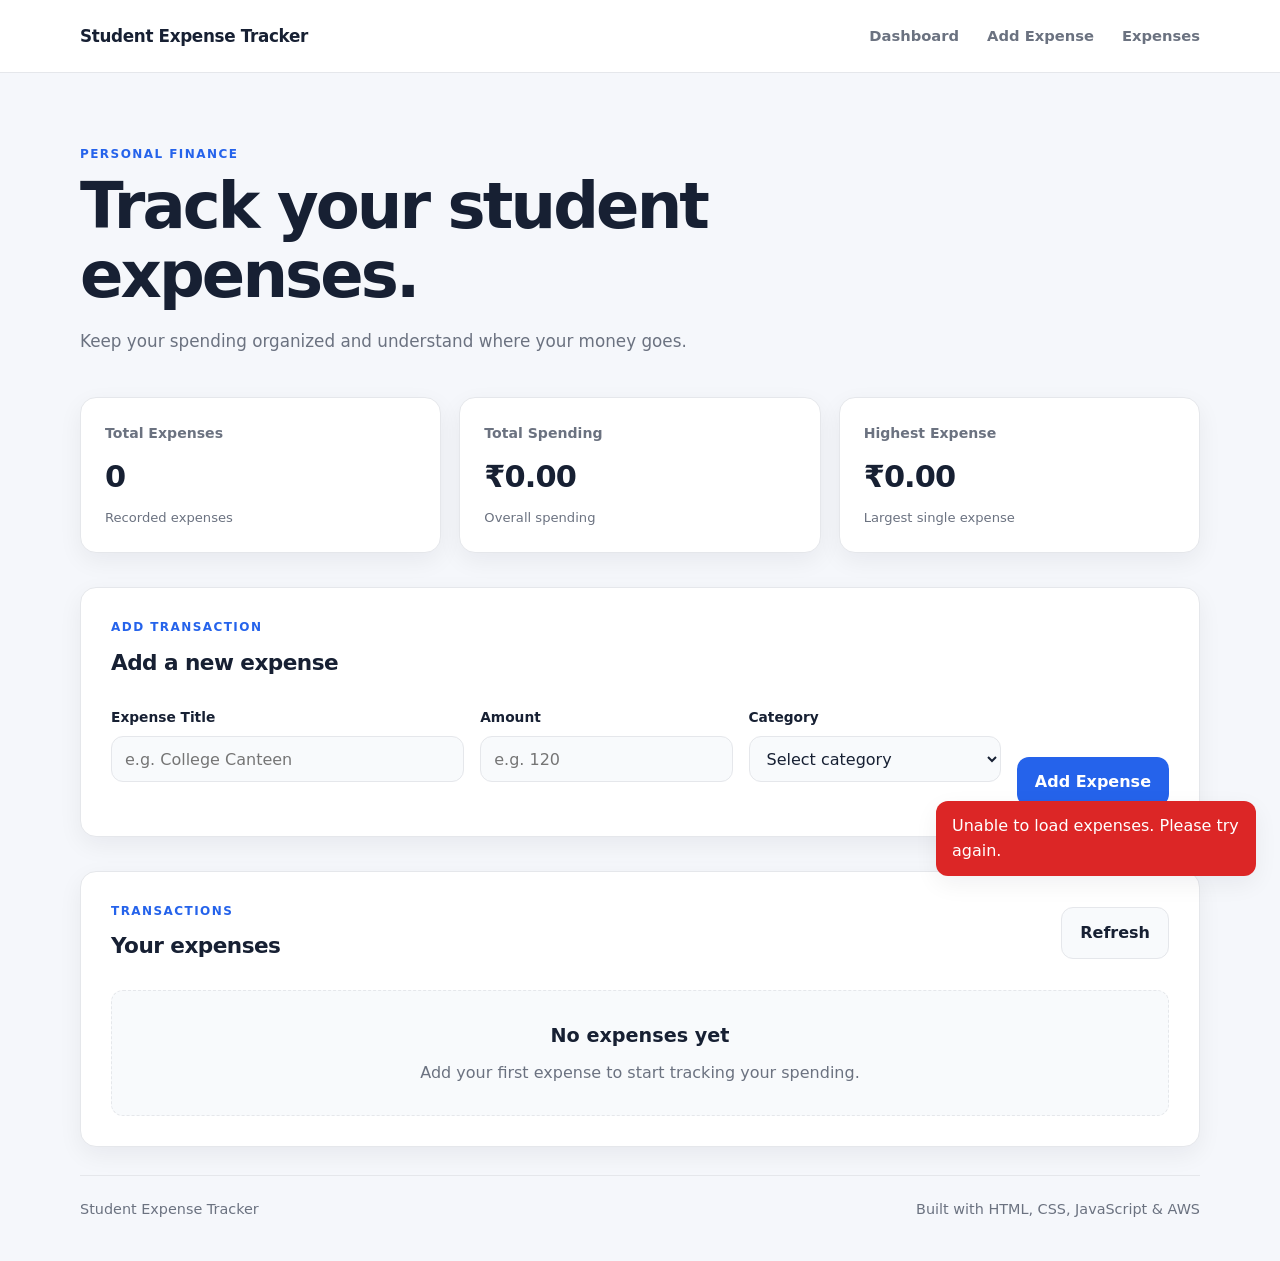
==== frontend/expenses.html @ f99d98a3 "Initial commit" ====
<!DOCTYPE html>
<html lang="en">
<head>
    <meta charset="UTF-8">
    <meta name="viewport" content="width=device-width, initial-scale=1.0">
    <title>Student Expense Tracker</title>
    <style>
        :root {
            --bg: #f5f7fb;
            --surface: #ffffff;
            --surface-soft: #f8fafc;
            --text: #172033;
            --muted: #6b7280;
            --border: #e5e7eb;
            --primary: #2563eb;
            --primary-dark: #1d4ed8;
            --success: #15803d;
            --danger: #dc2626;
            --shadow: 0 8px 25px rgba(15, 23, 42, 0.06);
            --radius: 16px;
        }

        * {
            margin: 0;
            padding: 0;
            box-sizing: border-box;
        }

        html {
            scroll-behavior: smooth;
        }

        body {
            font-family: Inter, ui-sans-serif, system-ui, -apple-system, BlinkMacSystemFont, "Segoe UI", sans-serif;
            background: var(--bg);
            color: var(--text);
            line-height: 1.6;
        }

        button,
        input,
        select {
            font: inherit;
        }

        button,
        a {
            -webkit-tap-highlight-color: transparent;
        }

        .container {
            width: min(1120px, calc(100% - 40px));
            margin: 0 auto;
        }

        .navbar {
            background: var(--surface);
            border-bottom: 1px solid var(--border);
            position: sticky;
            top: 0;
            z-index: 100;
        }

        .nav-content {
            min-height: 72px;
            display: flex;
            align-items: center;
            justify-content: space-between;
            gap: 30px;
        }

        .logo {
            color: var(--text);
            text-decoration: none;
            font-size: 1.05rem;
            font-weight: 750;
            letter-spacing: -0.02em;
        }

        .nav-links {
            display: flex;
            align-items: center;
            gap: 28px;
        }

        .nav-links a {
            color: var(--muted);
            text-decoration: none;
            font-size: 0.92rem;
            font-weight: 600;
            transition: color 0.2s ease;
        }

        .nav-links a:hover {
            color: var(--primary);
        }

        .hero {
            padding: 72px 0 42px;
        }

        .eyebrow {
            color: var(--primary);
            font-size: 0.75rem;
            font-weight: 800;
            letter-spacing: 0.12em;
            margin-bottom: 8px;
        }

        .hero h1 {
            max-width: 650px;
            font-size: clamp(2.2rem, 5vw, 4rem);
            line-height: 1.08;
            letter-spacing: -0.045em;
        }

        .hero-text {
            max-width: 620px;
            margin-top: 18px;
            color: var(--muted);
            font-size: 1.05rem;
        }

        .summary-grid {
            display: grid;
            grid-template-columns: repeat(3, 1fr);
            gap: 18px;
        }

        .summary-card {
            background: var(--surface);
            border: 1px solid var(--border);
            border-radius: var(--radius);
            padding: 24px;
            box-shadow: var(--shadow);
        }

        .card-label {
            color: var(--muted);
            font-size: 0.88rem;
            font-weight: 650;
        }

        .summary-card h2 {
            margin-top: 8px;
            font-size: 1.9rem;
            letter-spacing: -0.03em;
        }

        .summary-card span {
            display: block;
            margin-top: 6px;
            color: var(--muted);
            font-size: 0.82rem;
        }

        .section {
            margin-top: 34px;
            background: var(--surface);
            border: 1px solid var(--border);
            border-radius: var(--radius);
            padding: 30px;
            box-shadow: var(--shadow);
        }

        .section-heading {
            display: flex;
            align-items: center;
            justify-content: space-between;
            gap: 20px;
            margin-bottom: 26px;
        }

        .section-heading h2 {
            font-size: 1.35rem;
            letter-spacing: -0.025em;
        }

        .expense-form {
            display: grid;
            grid-template-columns: 1.4fr 1fr 1fr auto;
            gap: 16px;
            align-items: end;
        }

        .form-group {
            display: flex;
            flex-direction: column;
        }

        .form-group label {
            margin-bottom: 8px;
            color: var(--text);
            font-size: 0.86rem;
            font-weight: 700;
        }

        .form-group input,
        .form-group select {
            width: 100%;
            height: 46px;
            padding: 0 13px;
            border: 1px solid var(--border);
            border-radius: 12px;
            background: var(--surface-soft);
            color: var(--text);
            outline: none;
            transition: border-color 0.2s ease, box-shadow 0.2s ease;
        }

        .form-group input:focus,
        .form-group select:focus {
            border-color: var(--primary);
            box-shadow: 0 0 0 3px rgba(37, 99, 235, 0.12);
        }

        .error-message {
            min-height: 18px;
            margin-top: 6px;
            color: var(--danger);
            font-size: 0.75rem;
        }

        .is-invalid {
            border-color: var(--danger) !important;
            box-shadow: 0 0 0 3px rgba(220, 38, 38, 0.08) !important;
        }

        .primary-button,
        .secondary-button {
            border: none;
            border-radius: 12px;
            cursor: pointer;
            padding: 12px 18px;
            font-weight: 700;
            transition: transform 0.2s ease, opacity 0.2s ease, background 0.2s ease;
        }

        .primary-button {
            background: var(--primary);
            color: #fff;
            min-height: 46px;
        }

        .primary-button:hover,
        .secondary-button:hover {
            transform: translateY(-1px);
        }

        .primary-button:disabled {
            opacity: 0.7;
            cursor: wait;
            transform: none;
        }

        .secondary-button {
            background: var(--surface-soft);
            color: var(--text);
            border: 1px solid var(--border);
            text-decoration: none;
            display: inline-flex;
            align-items: center;
            justify-content: center;
        }

        .table-wrapper {
            overflow-x: auto;
            border: 1px solid var(--border);
            border-radius: 12px;
        }

        .expense-table {
            width: 100%;
            border-collapse: collapse;
            background: var(--surface);
        }

        .expense-table th,
        .expense-table td {
            padding: 16px 18px;
            text-align: left;
            border-bottom: 1px solid var(--border);
        }

        .expense-table thead {
            background: var(--surface-soft);
        }

        .expense-table th {
            color: var(--muted);
            font-size: 0.8rem;
            font-weight: 700;
            text-transform: uppercase;
            letter-spacing: 0.08em;
        }

        .expense-table tbody tr:last-child td {
            border-bottom: none;
        }

        .amount-cell {
            font-weight: 700;
            color: var(--text);
        }

        .state-message {
            display: grid;
            place-items: center;
            text-align: center;
            padding: 30px 20px;
            border: 1px dashed var(--border);
            border-radius: 12px;
            background: var(--surface-soft);
            color: var(--muted);
        }

        .state-message h3 {
            color: var(--text);
            font-size: 1.2rem;
            margin-bottom: 8px;
        }

        .hidden {
            display: none !important;
        }

        .toast {
            position: fixed;
            right: 24px;
            bottom: 24px;
            min-width: 220px;
            max-width: 320px;
            padding: 12px 16px;
            border-radius: 12px;
            background: var(--text);
            color: #fff;
            box-shadow: var(--shadow);
            opacity: 0;
            transform: translateY(12px);
            pointer-events: none;
            transition: opacity 0.2s ease, transform 0.2s ease;
            z-index: 200;
        }

        .toast.show {
            opacity: 1;
            transform: translateY(0);
        }

        .toast.success {
            background: var(--success);
        }

        .toast.error {
            background: var(--danger);
        }

        .footer {
            padding: 28px 0 40px;
        }

        .footer .container {
            display: flex;
            align-items: center;
            justify-content: space-between;
            gap: 16px;
            flex-wrap: wrap;
            border-top: 1px solid var(--border);
            padding-top: 22px;
            color: var(--muted);
            font-size: 0.9rem;
        }

        @media (max-width: 840px) {
            .expense-form {
                grid-template-columns: 1fr;
            }

            .summary-grid {
                grid-template-columns: 1fr;
            }

            .section-heading {
                align-items: flex-start;
                flex-direction: column;
            }
        }
    </style>
</head>
<body>
    <header class="navbar">
        <div class="container nav-content">
            <a href="#dashboard" class="logo">Student Expense Tracker</a>
            <nav class="nav-links">
                <a href="#dashboard">Dashboard</a>
                <a href="#add-expense">Add Expense</a>
                <a href="#expenses">Expenses</a>
            </nav>
        </div>
    </header>

    <main class="container">
        <section class="hero" id="dashboard">
            <div>
                <p class="eyebrow">PERSONAL FINANCE</p>
                <h1>Track your student expenses.</h1>
                <p class="hero-text">Keep your spending organized and understand where your money goes.</p>
            </div>
        </section>

        <section class="summary-grid">
            <article class="summary-card">
                <p class="card-label">Total Expenses</p>
                <h2 id="expense-count">0</h2>
                <span>Recorded expenses</span>
            </article>

            <article class="summary-card">
                <p class="card-label">Total Spending</p>
                <h2 id="grand-total">₹0.00</h2>
                <span>Overall spending</span>
            </article>

            <article class="summary-card">
                <p class="card-label">Highest Expense</p>
                <h2 id="highest-expense">₹0.00</h2>
                <span>Largest single expense</span>
            </article>
        </section>

        <section class="section" id="add-expense">
            <div class="section-heading">
                <div>
                    <p class="eyebrow">ADD TRANSACTION</p>
                    <h2>Add a new expense</h2>
                </div>
            </div>

            <form id="expense-form" class="expense-form" novalidate>
                <div class="form-group">
                    <label for="title">Expense Title</label>
                    <input type="text" id="title" name="title" placeholder="e.g. College Canteen" required>
                    <small class="error-message" id="title-error"></small>
                </div>

                <div class="form-group">
                    <label for="amount">Amount</label>
                    <input type="number" id="amount" name="amount" placeholder="e.g. 120" min="0.01" step="0.01" required>
                    <small class="error-message" id="amount-error"></small>
                </div>

                <div class="form-group">
                    <label for="category">Category</label>
                    <select id="category" name="category" required>
                        <option value="">Select category</option>
                        <option value="Food">Food</option>
                        <option value="Travel">Travel</option>
                        <option value="Education">Education</option>
                        <option value="Shopping">Shopping</option>
                        <option value="Entertainment">Entertainment</option>
                        <option value="Bills">Bills</option>
                        <option value="Health">Health</option>
                        <option value="Other">Other</option>
                    </select>
                    <small class="error-message" id="category-error"></small>
                </div>

                <button type="submit" class="primary-button" id="submit-button">Add Expense</button>
            </form>
        </section>

        <section class="section" id="expenses">
            <div class="section-heading">
                <div>
                    <p class="eyebrow">TRANSACTIONS</p>
                    <h2>Your expenses</h2>
                </div>
                <button type="button" class="secondary-button" id="refresh-button">Refresh</button>
            </div>

            <div id="loading-state" class="state-message hidden">Loading expenses...</div>

            <div id="empty-state" class="state-message hidden">
                <div>
                    <h3>No expenses yet</h3>
                    <p>Add your first expense to start tracking your spending.</p>
                </div>
            </div>

            <div class="table-wrapper" id="expense-table-wrapper">
                <table class="expense-table">
                    <thead>
                        <tr>
                            <th>Title</th>
                            <th>Category</th>
                            <th>Amount</th>
                            <th>Expense ID</th>
                        </tr>
                    </thead>
                    <tbody id="expense-list"></tbody>
                </table>
            </div>
        </section>
    </main>

    <div id="toast" class="toast" role="status" aria-live="polite"></div>

    <footer class="footer">
        <div class="container">
            <p>Student Expense Tracker</p>
            <span>Built with HTML, CSS, JavaScript &amp; AWS</span>
        </div>
    </footer>

    <script>
        const API_URL = "https://elkn232hpi.execute-api.ap-south-1.amazonaws.com/prod/expense";

        const expenseForm = document.getElementById("expense-form");
        const titleInput = document.getElementById("title");
        const amountInput = document.getElementById("amount");
        const categoryInput = document.getElementById("category");
        const refreshButton = document.getElementById("refresh-button");
        const expenseList = document.getElementById("expense-list");
        const tableWrapper = document.getElementById("expense-table-wrapper");
        const emptyState = document.getElementById("empty-state");
        const loadingState = document.getElementById("loading-state");
        const submitButton = document.getElementById("submit-button");

        let expenses = [];

        const ExpenseUI = {
            showLoading() {
                loadingState.classList.remove("hidden");
                tableWrapper.classList.add("hidden");
                emptyState.classList.add("hidden");
            },
            hideLoading() {
                loadingState.classList.add("hidden");
            },
            clearValidationMessages() {
                ["title", "amount", "category"].forEach((field) => {
                    const input = document.getElementById(field);
                    const message = document.getElementById(`${field}-error`);
                    if (input) input.classList.remove("is-invalid");
                    if (message) message.textContent = "";
                });
            },
            showValidationError(field, message) {
                const input = document.getElementById(field);
                const error = document.getElementById(`${field}-error`);
                if (input) input.classList.add("is-invalid");
                if (error) error.textContent = message;
            },
            setSubmitLoading(isLoading) {
                submitButton.disabled = isLoading;
                submitButton.textContent = isLoading ? "Adding..." : "Add Expense";
            },
            renderDashboard(items, grandTotalValue) {
                const expenseCount = document.getElementById("expense-count");
                const grandTotal = document.getElementById("grand-total");
                const highestExpense = document.getElementById("highest-expense");

                const totalExpenses = Array.isArray(items) ? items.length : 0;
                const totalAmount = Number.isFinite(Number(grandTotalValue)) ? Number(grandTotalValue) : items.reduce((sum, item) => sum + Number(item.amount || 0), 0);
                const highest = items.length ? Math.max(...items.map((item) => Number(item.amount || 0))) : 0;

                expenseCount.textContent = String(totalExpenses);
                grandTotal.textContent = formatCurrency(totalAmount);
                highestExpense.textContent = formatCurrency(highest);
            },
            renderExpenses(items) {
                const safeItems = Array.isArray(items) ? items : [];

                if (!safeItems.length) {
                    expenseList.innerHTML = "";
                    tableWrapper.classList.add("hidden");
                    emptyState.classList.remove("hidden");
                    return;
                }

                expenseList.innerHTML = safeItems.map((expense) => `
                    <tr>
                        <td>${escapeHtml(expense.title || "Untitled")}</td>
                        <td>${escapeHtml(expense.category || "Other")}</td>
                        <td class="amount-cell">${formatCurrency(Number(expense.amount || 0))}</td>
                        <td>${escapeHtml(expense.expenseId || "N/A")}</td>
                    </tr>
                `).join("");

                tableWrapper.classList.remove("hidden");
                emptyState.classList.add("hidden");
            },
            showToast(message, type = "success") {
                const toast = document.getElementById("toast");
                toast.textContent = message;
                toast.className = `toast show ${type}`;
                clearTimeout(ExpenseUI.toastTimer);
                ExpenseUI.toastTimer = setTimeout(() => {
                    toast.className = "toast";
                }, 2800);
            }
        };

        function formatCurrency(value) {
            const amount = Number(value || 0);
            return new Intl.NumberFormat("en-IN", {
                style: "currency",
                currency: "INR",
                minimumFractionDigits: 2,
                maximumFractionDigits: 2
            }).format(amount);
        }

        function escapeHtml(value) {
            return String(value)
                .replace(/&/g, "&amp;")
                .replace(/</g, "&lt;")
                .replace(/>/g, "&gt;")
                .replace(/\"/g, "&quot;")
                .replace(/'/g, "&#039;");
        }

        async function loadExpenses() {
            ExpenseUI.showLoading();

            try {
                const response = await fetch(API_URL);
                if (!response.ok) {
                    throw new Error(`Request failed with status ${response.status}`);
                }

                const data = await response.json();
                expenses = Array.isArray(data.expenses) ? data.expenses : [];

                ExpenseUI.renderExpenses(expenses);
                ExpenseUI.renderDashboard(expenses, data.grandTotal || 0);
            } catch (error) {
                console.error("GET /expense error:", error);
                expenses = [];
                ExpenseUI.renderExpenses([]);
                ExpenseUI.renderDashboard([], 0);
                ExpenseUI.showToast("Unable to load expenses. Please try again.", "error");
            } finally {
                ExpenseUI.hideLoading();
            }
        }

        function validateForm(title, amount, category) {
            ExpenseUI.clearValidationMessages();

            let valid = true;

            if (!title.trim()) {
                ExpenseUI.showValidationError("title", "Please enter an expense title.");
                valid = false;
            }

            if (amount === "") {
                ExpenseUI.showValidationError("amount", "Please enter an amount.");
                valid = false;
            } else if (!Number.isFinite(Number(amount))) {
                ExpenseUI.showValidationError("amount", "Please enter a valid number.");
                valid = false;
            } else if (Number(amount) <= 0) {
                ExpenseUI.showValidationError("amount", "Amount must be greater than 0.");
                valid = false;
            }

            if (!category) {
                ExpenseUI.showValidationError("category", "Please select a category.");
                valid = false;
            }

            return valid;
        }

        async function addExpense(title, amount, category) {
            ExpenseUI.setSubmitLoading(true);

            try {
                const response = await fetch(API_URL, {
                    method: "POST",
                    headers: {
                        "Content-Type": "application/json"
                    },
                    body: JSON.stringify({
                        title: title.trim(),
                        amount: Number(amount),
                        category: category
                    })
                });

                const data = await response.json();

                if (!response.ok) {
                    throw new Error(data.error || "Unable to add expense.");
                }

                ExpenseUI.showToast("Expense added successfully!", "success");
                expenseForm.reset();
                ExpenseUI.clearValidationMessages();
                await loadExpenses();
            } catch (error) {
                console.error("POST /expense error:", error);
                ExpenseUI.showToast(error.message || "Unable to add expense. Please try again.", "error");
            } finally {
                ExpenseUI.setSubmitLoading(false);
            }
        }

        expenseForm.addEventListener("submit", async function (event) {
            event.preventDefault();

            const title = titleInput.value;
            const amount = amountInput.value;
            const category = categoryInput.value;

            const valid = validateForm(title, amount, category);
            if (!valid) {
                return;
            }

            await addExpense(title, amount, category);
        });

        refreshButton.addEventListener("click", loadExpenses);
        document.addEventListener("DOMContentLoaded", loadExpenses);
    </script>
</body>
</html>
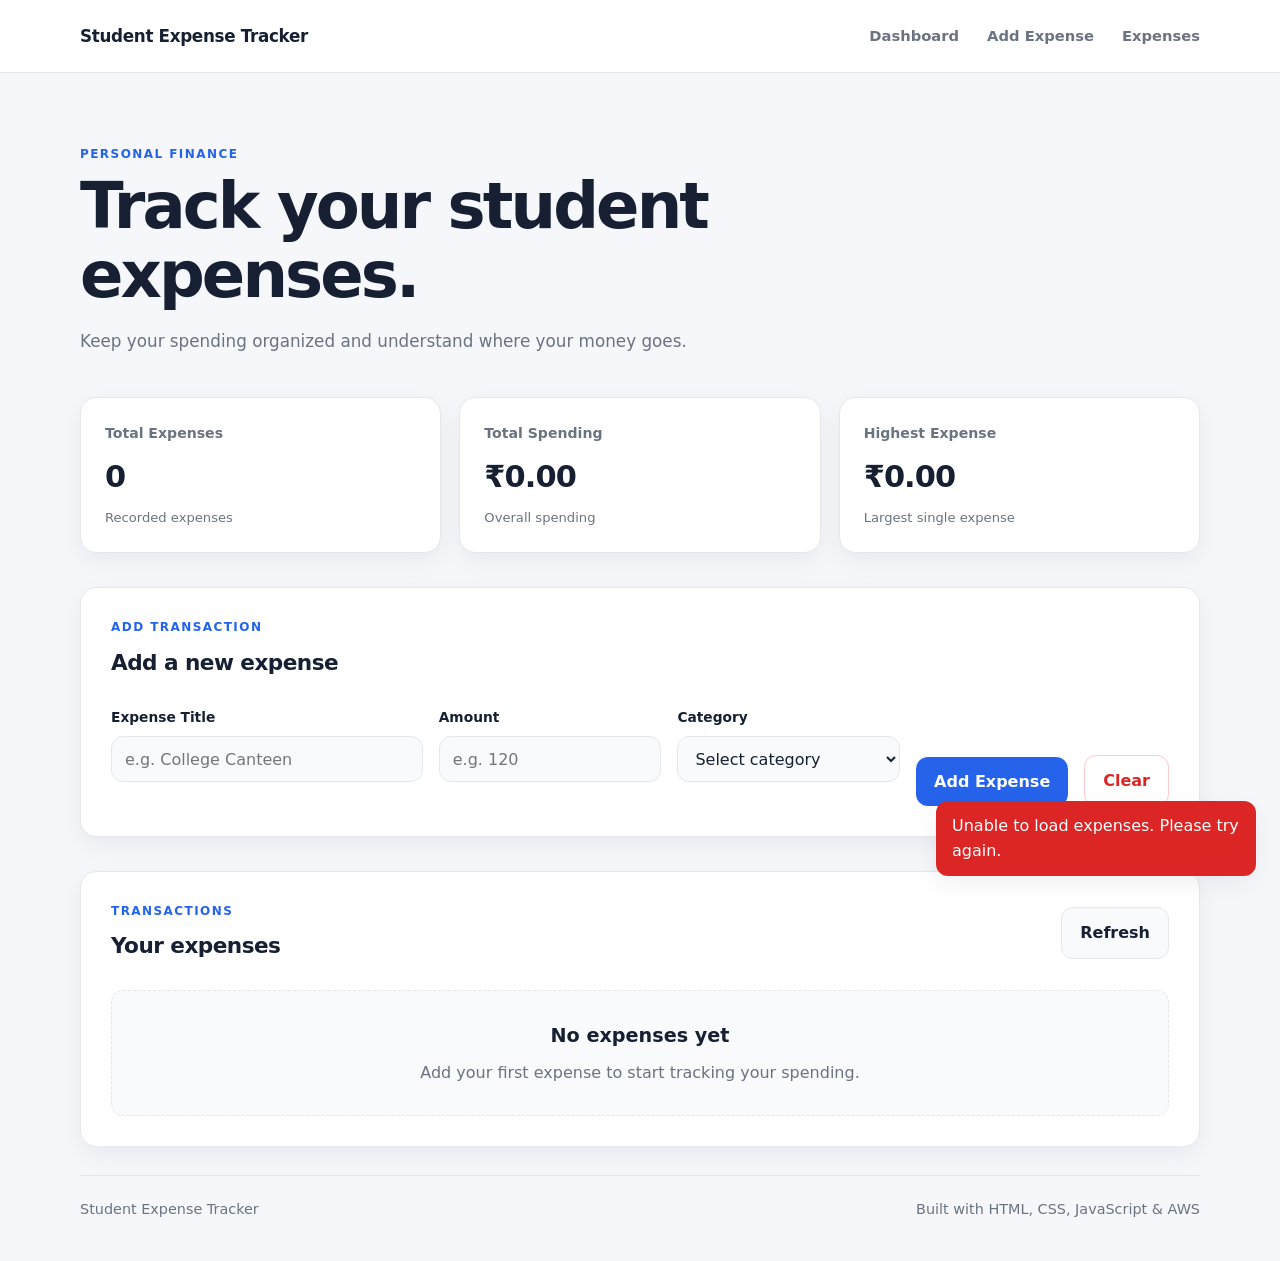
==== commit 55e1c5fa: "Refactor expenses.html for improved structure and clarity Refactor HTML and JavaScript for better re" ====
--- a/frontend/expenses.html
+++ b/frontend/expenses.html
@@ -3,7 +3,9 @@
 <head>
     <meta charset="UTF-8">
     <meta name="viewport" content="width=device-width, initial-scale=1.0">
+
     <title>Student Expense Tracker</title>
+
     <style>
         :root {
             --bg: #f5f7fb;
@@ -31,7 +33,8 @@
         }
 
         body {
-            font-family: Inter, ui-sans-serif, system-ui, -apple-system, BlinkMacSystemFont, "Segoe UI", sans-serif;
+            font-family: Inter, ui-sans-serif, system-ui, -apple-system,
+                BlinkMacSystemFont, "Segoe UI", sans-serif;
             background: var(--bg);
             color: var(--text);
             line-height: 1.6;
@@ -52,6 +55,8 @@
             width: min(1120px, calc(100% - 40px));
             margin: 0 auto;
         }
+
+        /* Navbar */
 
         .navbar {
             background: var(--surface);
@@ -95,6 +100,8 @@
             color: var(--primary);
         }
 
+        /* Hero */
+
         .hero {
             padding: 72px 0 42px;
         }
@@ -121,6 +128,8 @@
             font-size: 1.05rem;
         }
 
+        /* Summary */
+
         .summary-grid {
             display: grid;
             grid-template-columns: repeat(3, 1fr);
@@ -153,6 +162,8 @@
             color: var(--muted);
             font-size: 0.82rem;
         }
+
+        /* Sections */
 
         .section {
             margin-top: 34px;
@@ -176,9 +187,11 @@
             letter-spacing: -0.025em;
         }
 
+        /* Form */
+
         .expense-form {
             display: grid;
-            grid-template-columns: 1.4fr 1fr 1fr auto;
+            grid-template-columns: 1.4fr 1fr 1fr auto auto;
             gap: 16px;
             align-items: end;
         }
@@ -205,7 +218,8 @@
             background: var(--surface-soft);
             color: var(--text);
             outline: none;
-            transition: border-color 0.2s ease, box-shadow 0.2s ease;
+            transition: border-color 0.2s ease,
+                box-shadow 0.2s ease;
         }
 
         .form-group input:focus,
@@ -226,24 +240,30 @@
             box-shadow: 0 0 0 3px rgba(220, 38, 38, 0.08) !important;
         }
 
+        /* Buttons */
+
         .primary-button,
-        .secondary-button {
-            border: none;
+        .secondary-button,
+        .clear-button {
             border-radius: 12px;
             cursor: pointer;
             padding: 12px 18px;
             font-weight: 700;
-            transition: transform 0.2s ease, opacity 0.2s ease, background 0.2s ease;
+            transition:
+                transform 0.2s ease,
+                opacity 0.2s ease,
+                background 0.2s ease;
         }
 
         .primary-button {
             background: var(--primary);
             color: #fff;
+            border: none;
             min-height: 46px;
         }
 
-        .primary-button:hover,
-        .secondary-button:hover {
+        .primary-button:hover {
+            background: var(--primary-dark);
             transform: translateY(-1px);
         }
 
@@ -263,6 +283,29 @@
             justify-content: center;
         }
 
+        .secondary-button:hover {
+            transform: translateY(-1px);
+        }
+
+        /* Clear Button */
+
+        .clear-button {
+            min-height: 46px;
+            background: #ffffff;
+            color: var(--danger);
+            border: 1px solid #fecaca;
+            display: inline-flex;
+            align-items: center;
+            justify-content: center;
+        }
+
+        .clear-button:hover {
+            background: #fef2f2;
+            transform: translateY(-1px);
+        }
+
+        /* Table */
+
         .table-wrapper {
             overflow-x: auto;
             border: 1px solid var(--border);
@@ -302,6 +345,8 @@
             font-weight: 700;
             color: var(--text);
         }
+
+        /* States */
 
         .state-message {
             display: grid;
@@ -323,6 +368,8 @@
         .hidden {
             display: none !important;
         }
+
+        /* Toast */
 
         .toast {
             position: fixed;
@@ -338,7 +385,9 @@
             opacity: 0;
             transform: translateY(12px);
             pointer-events: none;
-            transition: opacity 0.2s ease, transform 0.2s ease;
+            transition:
+                opacity 0.2s ease,
+                transform 0.2s ease;
             z-index: 200;
         }
 
@@ -354,6 +403,8 @@
         .toast.error {
             background: var(--danger);
         }
+
+        /* Footer */
 
         .footer {
             padding: 28px 0 40px;
@@ -371,11 +422,32 @@
             font-size: 0.9rem;
         }
 
+        /* Responsive */
+
+        @media (max-width: 1000px) {
+            .expense-form {
+                grid-template-columns: 1fr 1fr;
+            }
+
+            .form-group:first-child {
+                grid-column: span 2;
+            }
+
+            .primary-button,
+            .clear-button {
+                width: 100%;
+            }
+        }
+
         @media (max-width: 840px) {
             .expense-form {
                 grid-template-columns: 1fr;
             }
 
+            .form-group:first-child {
+                grid-column: span 1;
+            }
+
             .summary-grid {
                 grid-template-columns: 1fr;
             }
@@ -385,30 +457,80 @@
                 flex-direction: column;
             }
         }
+
+        @media (max-width: 600px) {
+            .container {
+                width: min(100% - 24px, 1120px);
+            }
+
+            .nav-content {
+                flex-direction: column;
+                justify-content: center;
+                padding: 14px 0;
+            }
+
+            .nav-links {
+                gap: 16px;
+                flex-wrap: wrap;
+                justify-content: center;
+            }
+
+            .hero {
+                padding: 45px 0 30px;
+            }
+
+            .section {
+                padding: 20px;
+            }
+        }
     </style>
 </head>
+
 <body>
+
+    <!-- Navigation -->
     <header class="navbar">
         <div class="container nav-content">
-            <a href="#dashboard" class="logo">Student Expense Tracker</a>
+
+            <a href="#dashboard" class="logo">
+                Student Expense Tracker
+            </a>
+
             <nav class="nav-links">
                 <a href="#dashboard">Dashboard</a>
                 <a href="#add-expense">Add Expense</a>
                 <a href="#expenses">Expenses</a>
             </nav>
+
         </div>
     </header>
 
+
+    <!-- Main Content -->
     <main class="container">
+
+        <!-- Hero -->
         <section class="hero" id="dashboard">
+
             <div>
                 <p class="eyebrow">PERSONAL FINANCE</p>
-                <h1>Track your student expenses.</h1>
-                <p class="hero-text">Keep your spending organized and understand where your money goes.</p>
+
+                <h1>
+                    Track your student expenses.
+                </h1>
+
+                <p class="hero-text">
+                    Keep your spending organized and understand
+                    where your money goes.
+                </p>
             </div>
+
         </section>
 
+
+        <!-- Summary Cards -->
         <section class="summary-grid">
+
             <article class="summary-card">
                 <p class="card-label">Total Expenses</p>
                 <h2 id="expense-count">0</h2>
@@ -426,305 +548,927 @@
                 <h2 id="highest-expense">₹0.00</h2>
                 <span>Largest single expense</span>
             </article>
+
         </section>
 
+
+        <!-- Add Expense -->
         <section class="section" id="add-expense">
+
             <div class="section-heading">
+
                 <div>
                     <p class="eyebrow">ADD TRANSACTION</p>
                     <h2>Add a new expense</h2>
                 </div>
+
             </div>
 
+
             <form id="expense-form" class="expense-form" novalidate>
+
+                <!-- Title -->
                 <div class="form-group">
-                    <label for="title">Expense Title</label>
-                    <input type="text" id="title" name="title" placeholder="e.g. College Canteen" required>
-                    <small class="error-message" id="title-error"></small>
+
+                    <label for="title">
+                        Expense Title
+                    </label>
+
+                    <input
+                        type="text"
+                        id="title"
+                        name="title"
+                        placeholder="e.g. College Canteen"
+                        required
+                    >
+
+                    <small
+                        class="error-message"
+                        id="title-error">
+                    </small>
+
                 </div>
 
+
+                <!-- Amount -->
                 <div class="form-group">
-                    <label for="amount">Amount</label>
-                    <input type="number" id="amount" name="amount" placeholder="e.g. 120" min="0.01" step="0.01" required>
-                    <small class="error-message" id="amount-error"></small>
+
+                    <label for="amount">
+                        Amount
+                    </label>
+
+                    <input
+                        type="number"
+                        id="amount"
+                        name="amount"
+                        placeholder="e.g. 120"
+                        min="0.01"
+                        step="0.01"
+                        required
+                    >
+
+                    <small
+                        class="error-message"
+                        id="amount-error">
+                    </small>
+
                 </div>
 
+
+                <!-- Category -->
                 <div class="form-group">
-                    <label for="category">Category</label>
-                    <select id="category" name="category" required>
-                        <option value="">Select category</option>
-                        <option value="Food">Food</option>
-                        <option value="Travel">Travel</option>
-                        <option value="Education">Education</option>
-                        <option value="Shopping">Shopping</option>
-                        <option value="Entertainment">Entertainment</option>
-                        <option value="Bills">Bills</option>
-                        <option value="Health">Health</option>
-                        <option value="Other">Other</option>
+
+                    <label for="category">
+                        Category
+                    </label>
+
+                    <select
+                        id="category"
+                        name="category"
+                        required
+                    >
+
+                        <option value="">
+                            Select category
+                        </option>
+
+                        <option value="Food">
+                            Food
+                        </option>
+
+                        <option value="Travel">
+                            Travel
+                        </option>
+
+                        <option value="Education">
+                            Education
+                        </option>
+
+                        <option value="Shopping">
+                            Shopping
+                        </option>
+
+                        <option value="Entertainment">
+                            Entertainment
+                        </option>
+
+                        <option value="Bills">
+                            Bills
+                        </option>
+
+                        <option value="Health">
+                            Health
+                        </option>
+
+                        <option value="Other">
+                            Other
+                        </option>
+
                     </select>
-                    <small class="error-message" id="category-error"></small>
+
+                    <small
+                        class="error-message"
+                        id="category-error">
+                    </small>
+
                 </div>
 
-                <button type="submit" class="primary-button" id="submit-button">Add Expense</button>
+
+                <!-- Add Button -->
+                <button
+                    type="submit"
+                    class="primary-button"
+                    id="submit-button"
+                >
+                    Add Expense
+                </button>
+
+
+                <!-- Clear Button -->
+                <button
+                    type="button"
+                    class="clear-button"
+                    id="clear-button"
+                >
+                    Clear
+                </button>
+
             </form>
+
         </section>
 
+
+        <!-- Expenses -->
         <section class="section" id="expenses">
+
             <div class="section-heading">
+
                 <div>
                     <p class="eyebrow">TRANSACTIONS</p>
                     <h2>Your expenses</h2>
                 </div>
-                <button type="button" class="secondary-button" id="refresh-button">Refresh</button>
+
+                <button
+                    type="button"
+                    class="secondary-button"
+                    id="refresh-button"
+                >
+                    Refresh
+                </button>
+
             </div>
 
-            <div id="loading-state" class="state-message hidden">Loading expenses...</div>
-
-            <div id="empty-state" class="state-message hidden">
+
+            <!-- Loading -->
+            <div
+                id="loading-state"
+                class="state-message hidden"
+            >
+                Loading expenses...
+            </div>
+
+
+            <!-- Empty -->
+            <div
+                id="empty-state"
+                class="state-message hidden"
+            >
+
                 <div>
-                    <h3>No expenses yet</h3>
-                    <p>Add your first expense to start tracking your spending.</p>
+
+                    <h3>
+                        No expenses yet
+                    </h3>
+
+                    <p>
+                        Add your first expense to start tracking
+                        your spending.
+                    </p>
+
                 </div>
+
             </div>
 
-            <div class="table-wrapper" id="expense-table-wrapper">
+
+            <!-- Expense Table -->
+            <div
+                class="table-wrapper"
+                id="expense-table-wrapper"
+            >
+
                 <table class="expense-table">
+
                     <thead>
+
                         <tr>
                             <th>Title</th>
                             <th>Category</th>
                             <th>Amount</th>
                             <th>Expense ID</th>
                         </tr>
+
                     </thead>
-                    <tbody id="expense-list"></tbody>
+
+                    <tbody id="expense-list">
+                    </tbody>
+
                 </table>
+
             </div>
+
         </section>
+
     </main>
 
-    <div id="toast" class="toast" role="status" aria-live="polite"></div>
-
+
+    <!-- Toast -->
+    <div
+        id="toast"
+        class="toast"
+        role="status"
+        aria-live="polite"
+    ></div>
+
+
+    <!-- Footer -->
     <footer class="footer">
+
         <div class="container">
-            <p>Student Expense Tracker</p>
-            <span>Built with HTML, CSS, JavaScript &amp; AWS</span>
+
+            <p>
+                Student Expense Tracker
+            </p>
+
+            <span>
+                Built with HTML, CSS, JavaScript &amp; AWS
+            </span>
+
         </div>
+
     </footer>
 
+
+    <!-- JavaScript -->
     <script>
-        const API_URL = "https://elkn232hpi.execute-api.ap-south-1.amazonaws.com/prod/expense";
-
-        const expenseForm = document.getElementById("expense-form");
-        const titleInput = document.getElementById("title");
-        const amountInput = document.getElementById("amount");
-        const categoryInput = document.getElementById("category");
-        const refreshButton = document.getElementById("refresh-button");
-        const expenseList = document.getElementById("expense-list");
-        const tableWrapper = document.getElementById("expense-table-wrapper");
-        const emptyState = document.getElementById("empty-state");
-        const loadingState = document.getElementById("loading-state");
-        const submitButton = document.getElementById("submit-button");
+
+        const API_URL =
+            "https://elkn232hpi.execute-api.ap-south-1.amazonaws.com/prod/expense";
+
+
+        /* DOM Elements */
+
+        const expenseForm =
+            document.getElementById("expense-form");
+
+        const titleInput =
+            document.getElementById("title");
+
+        const amountInput =
+            document.getElementById("amount");
+
+        const categoryInput =
+            document.getElementById("category");
+
+        const refreshButton =
+            document.getElementById("refresh-button");
+
+        const clearButton =
+            document.getElementById("clear-button");
+
+        const expenseList =
+            document.getElementById("expense-list");
+
+        const tableWrapper =
+            document.getElementById("expense-table-wrapper");
+
+        const emptyState =
+            document.getElementById("empty-state");
+
+        const loadingState =
+            document.getElementById("loading-state");
+
+        const submitButton =
+            document.getElementById("submit-button");
+
 
         let expenses = [];
 
+
+        /* UI Functions */
+
         const ExpenseUI = {
+
             showLoading() {
+
                 loadingState.classList.remove("hidden");
+
                 tableWrapper.classList.add("hidden");
+
                 emptyState.classList.add("hidden");
             },
+
+
             hideLoading() {
+
                 loadingState.classList.add("hidden");
             },
+
+
             clearValidationMessages() {
-                ["title", "amount", "category"].forEach((field) => {
-                    const input = document.getElementById(field);
-                    const message = document.getElementById(`${field}-error`);
-                    if (input) input.classList.remove("is-invalid");
-                    if (message) message.textContent = "";
+
+                [
+                    "title",
+                    "amount",
+                    "category"
+                ].forEach((field) => {
+
+                    const input =
+                        document.getElementById(field);
+
+                    const message =
+                        document.getElementById(
+                            `${field}-error`
+                        );
+
+                    if (input) {
+                        input.classList.remove(
+                            "is-invalid"
+                        );
+                    }
+
+                    if (message) {
+                        message.textContent = "";
+                    }
+
                 });
             },
+
+
             showValidationError(field, message) {
-                const input = document.getElementById(field);
-                const error = document.getElementById(`${field}-error`);
-                if (input) input.classList.add("is-invalid");
-                if (error) error.textContent = message;
+
+                const input =
+                    document.getElementById(field);
+
+                const error =
+                    document.getElementById(
+                        `${field}-error`
+                    );
+
+                if (input) {
+                    input.classList.add(
+                        "is-invalid"
+                    );
+                }
+
+                if (error) {
+                    error.textContent = message;
+                }
             },
+
+
             setSubmitLoading(isLoading) {
+
                 submitButton.disabled = isLoading;
-                submitButton.textContent = isLoading ? "Adding..." : "Add Expense";
+
+                submitButton.textContent =
+                    isLoading
+                        ? "Adding..."
+                        : "Add Expense";
             },
+
+
             renderDashboard(items, grandTotalValue) {
-                const expenseCount = document.getElementById("expense-count");
-                const grandTotal = document.getElementById("grand-total");
-                const highestExpense = document.getElementById("highest-expense");
-
-                const totalExpenses = Array.isArray(items) ? items.length : 0;
-                const totalAmount = Number.isFinite(Number(grandTotalValue)) ? Number(grandTotalValue) : items.reduce((sum, item) => sum + Number(item.amount || 0), 0);
-                const highest = items.length ? Math.max(...items.map((item) => Number(item.amount || 0))) : 0;
-
-                expenseCount.textContent = String(totalExpenses);
-                grandTotal.textContent = formatCurrency(totalAmount);
-                highestExpense.textContent = formatCurrency(highest);
+
+                const expenseCount =
+                    document.getElementById(
+                        "expense-count"
+                    );
+
+                const grandTotal =
+                    document.getElementById(
+                        "grand-total"
+                    );
+
+                const highestExpense =
+                    document.getElementById(
+                        "highest-expense"
+                    );
+
+
+                const totalExpenses =
+                    Array.isArray(items)
+                        ? items.length
+                        : 0;
+
+
+                const totalAmount =
+                    Number.isFinite(
+                        Number(grandTotalValue)
+                    )
+                        ? Number(grandTotalValue)
+                        : items.reduce(
+                            (sum, item) =>
+                                sum +
+                                Number(item.amount || 0),
+                            0
+                        );
+
+
+                const highest =
+                    items.length
+                        ? Math.max(
+                            ...items.map(
+                                (item) =>
+                                    Number(
+                                        item.amount || 0
+                                    )
+                            )
+                        )
+                        : 0;
+
+
+                expenseCount.textContent =
+                    String(totalExpenses);
+
+                grandTotal.textContent =
+                    formatCurrency(totalAmount);
+
+                highestExpense.textContent =
+                    formatCurrency(highest);
             },
+
+
             renderExpenses(items) {
-                const safeItems = Array.isArray(items) ? items : [];
+
+                const safeItems =
+                    Array.isArray(items)
+                        ? items
+                        : [];
+
 
                 if (!safeItems.length) {
+
                     expenseList.innerHTML = "";
-                    tableWrapper.classList.add("hidden");
-                    emptyState.classList.remove("hidden");
+
+                    tableWrapper.classList.add(
+                        "hidden"
+                    );
+
+                    emptyState.classList.remove(
+                        "hidden"
+                    );
+
                     return;
                 }
 
-                expenseList.innerHTML = safeItems.map((expense) => `
-                    <tr>
-                        <td>${escapeHtml(expense.title || "Untitled")}</td>
-                        <td>${escapeHtml(expense.category || "Other")}</td>
-                        <td class="amount-cell">${formatCurrency(Number(expense.amount || 0))}</td>
-                        <td>${escapeHtml(expense.expenseId || "N/A")}</td>
-                    </tr>
-                `).join("");
-
-                tableWrapper.classList.remove("hidden");
-                emptyState.classList.add("hidden");
+
+                expenseList.innerHTML =
+                    safeItems.map((expense) => `
+
+                        <tr>
+
+                            <td>
+                                ${escapeHtml(
+                                    expense.title ||
+                                    "Untitled"
+                                )}
+                            </td>
+
+                            <td>
+                                ${escapeHtml(
+                                    expense.category ||
+                                    "Other"
+                                )}
+                            </td>
+
+                            <td class="amount-cell">
+                                ${formatCurrency(
+                                    Number(
+                                        expense.amount || 0
+                                    )
+                                )}
+                            </td>
+
+                            <td>
+                                ${escapeHtml(
+                                    expense.expenseId ||
+                                    "N/A"
+                                )}
+                            </td>
+
+                        </tr>
+
+                    `).join("");
+
+
+                tableWrapper.classList.remove(
+                    "hidden"
+                );
+
+                emptyState.classList.add(
+                    "hidden"
+                );
             },
-            showToast(message, type = "success") {
-                const toast = document.getElementById("toast");
+
+
+            showToast(
+                message,
+                type = "success"
+            ) {
+
+                const toast =
+                    document.getElementById(
+                        "toast"
+                    );
+
                 toast.textContent = message;
-                toast.className = `toast show ${type}`;
-                clearTimeout(ExpenseUI.toastTimer);
-                ExpenseUI.toastTimer = setTimeout(() => {
-                    toast.className = "toast";
-                }, 2800);
-            }
+
+                toast.className =
+                    `toast show ${type}`;
+
+                clearTimeout(
+                    ExpenseUI.toastTimer
+                );
+
+                ExpenseUI.toastTimer =
+                    setTimeout(() => {
+
+                        toast.className =
+                            "toast";
+
+                    }, 2800);
+            }
+
         };
 
+
+        /* Currency Formatting */
+
         function formatCurrency(value) {
-            const amount = Number(value || 0);
-            return new Intl.NumberFormat("en-IN", {
-                style: "currency",
-                currency: "INR",
-                minimumFractionDigits: 2,
-                maximumFractionDigits: 2
-            }).format(amount);
-        }
+
+            const amount =
+                Number(value || 0);
+
+            return new Intl.NumberFormat(
+                "en-IN",
+                {
+                    style: "currency",
+                    currency: "INR",
+                    minimumFractionDigits: 2,
+                    maximumFractionDigits: 2
+                }
+            ).format(amount);
+        }
+
+
+        /* Prevent HTML Injection */
 
         function escapeHtml(value) {
+
             return String(value)
+
                 .replace(/&/g, "&amp;")
-                .replace(/</g, "&lt;")
-                .replace(/>/g, "&gt;")
-                .replace(/\"/g, "&quot;")
-                .replace(/'/g, "&#039;");
-        }
+
+                .replace(
+                    /</g,
+                    "&lt;"
+                )
+
+                .replace(
+                    />/g,
+                    "&gt;"
+                )
+
+                .replace(
+                    /\"/g,
+                    "&quot;"
+                )
+
+                .replace(
+                    /'/g,
+                    "&#039;"
+                );
+        }
+
+
+        /* GET Expenses */
 
         async function loadExpenses() {
+
             ExpenseUI.showLoading();
 
             try {
-                const response = await fetch(API_URL);
+
+                const response =
+                    await fetch(API_URL);
+
+
                 if (!response.ok) {
-                    throw new Error(`Request failed with status ${response.status}`);
+
+                    throw new Error(
+                        `Request failed with status ${response.status}`
+                    );
                 }
 
-                const data = await response.json();
-                expenses = Array.isArray(data.expenses) ? data.expenses : [];
-
-                ExpenseUI.renderExpenses(expenses);
-                ExpenseUI.renderDashboard(expenses, data.grandTotal || 0);
+
+                const data =
+                    await response.json();
+
+
+                expenses =
+                    Array.isArray(data.expenses)
+                        ? data.expenses
+                        : [];
+
+
+                ExpenseUI.renderExpenses(
+                    expenses
+                );
+
+
+                ExpenseUI.renderDashboard(
+                    expenses,
+                    data.grandTotal || 0
+                );
+
+
             } catch (error) {
-                console.error("GET /expense error:", error);
+
+                console.error(
+                    "GET /expense error:",
+                    error
+                );
+
+
                 expenses = [];
-                ExpenseUI.renderExpenses([]);
-                ExpenseUI.renderDashboard([], 0);
-                ExpenseUI.showToast("Unable to load expenses. Please try again.", "error");
+
+
+                ExpenseUI.renderExpenses(
+                    []
+                );
+
+
+                ExpenseUI.renderDashboard(
+                    [],
+                    0
+                );
+
+
+                ExpenseUI.showToast(
+                    "Unable to load expenses. Please try again.",
+                    "error"
+                );
+
+
             } finally {
+
                 ExpenseUI.hideLoading();
             }
         }
 
-        function validateForm(title, amount, category) {
+
+        /* Form Validation */
+
+        function validateForm(
+            title,
+            amount,
+            category
+        ) {
+
             ExpenseUI.clearValidationMessages();
 
             let valid = true;
 
+
             if (!title.trim()) {
-                ExpenseUI.showValidationError("title", "Please enter an expense title.");
+
+                ExpenseUI.showValidationError(
+                    "title",
+                    "Please enter an expense title."
+                );
+
                 valid = false;
             }
 
+
             if (amount === "") {
-                ExpenseUI.showValidationError("amount", "Please enter an amount.");
+
+                ExpenseUI.showValidationError(
+                    "amount",
+                    "Please enter an amount."
+                );
+
                 valid = false;
-            } else if (!Number.isFinite(Number(amount))) {
-                ExpenseUI.showValidationError("amount", "Please enter a valid number.");
+
+            } else if (
+                !Number.isFinite(
+                    Number(amount)
+                )
+            ) {
+
+                ExpenseUI.showValidationError(
+                    "amount",
+                    "Please enter a valid number."
+                );
+
                 valid = false;
-            } else if (Number(amount) <= 0) {
-                ExpenseUI.showValidationError("amount", "Amount must be greater than 0.");
+
+            } else if (
+                Number(amount) <= 0
+            ) {
+
+                ExpenseUI.showValidationError(
+                    "amount",
+                    "Amount must be greater than 0."
+                );
+
                 valid = false;
             }
 
+
             if (!category) {
-                ExpenseUI.showValidationError("category", "Please select a category.");
+
+                ExpenseUI.showValidationError(
+                    "category",
+                    "Please select a category."
+                );
+
                 valid = false;
             }
 
+
             return valid;
         }
 
-        async function addExpense(title, amount, category) {
-            ExpenseUI.setSubmitLoading(true);
+
+        /* POST Expense */
+
+        async function addExpense(
+            title,
+            amount,
+            category
+        ) {
+
+            ExpenseUI.setSubmitLoading(
+                true
+            );
+
 
             try {
-                const response = await fetch(API_URL, {
-                    method: "POST",
-                    headers: {
-                        "Content-Type": "application/json"
-                    },
-                    body: JSON.stringify({
-                        title: title.trim(),
-                        amount: Number(amount),
-                        category: category
-                    })
-                });
-
-                const data = await response.json();
+
+                const response =
+                    await fetch(
+                        API_URL,
+                        {
+                            method: "POST",
+
+                            headers: {
+                                "Content-Type":
+                                    "application/json"
+                            },
+
+                            body: JSON.stringify({
+                                title:
+                                    title.trim(),
+
+                                amount:
+                                    Number(amount),
+
+                                category:
+                                    category
+                            })
+                        }
+                    );
+
+
+                const data =
+                    await response.json();
+
 
                 if (!response.ok) {
-                    throw new Error(data.error || "Unable to add expense.");
+
+                    throw new Error(
+                        data.error ||
+                        "Unable to add expense."
+                    );
                 }
 
-                ExpenseUI.showToast("Expense added successfully!", "success");
+
+                ExpenseUI.showToast(
+                    "Expense added successfully!",
+                    "success"
+                );
+
+
                 expenseForm.reset();
+
                 ExpenseUI.clearValidationMessages();
+
+
                 await loadExpenses();
+
+
             } catch (error) {
-                console.error("POST /expense error:", error);
-                ExpenseUI.showToast(error.message || "Unable to add expense. Please try again.", "error");
+
+                console.error(
+                    "POST /expense error:",
+                    error
+                );
+
+
+                ExpenseUI.showToast(
+                    error.message ||
+                    "Unable to add expense. Please try again.",
+                    "error"
+                );
+
+
             } finally {
-                ExpenseUI.setSubmitLoading(false);
-            }
-        }
-
-        expenseForm.addEventListener("submit", async function (event) {
-            event.preventDefault();
-
-            const title = titleInput.value;
-            const amount = amountInput.value;
-            const category = categoryInput.value;
-
-            const valid = validateForm(title, amount, category);
-            if (!valid) {
-                return;
-            }
-
-            await addExpense(title, amount, category);
-        });
-
-        refreshButton.addEventListener("click", loadExpenses);
-        document.addEventListener("DOMContentLoaded", loadExpenses);
+
+                ExpenseUI.setSubmitLoading(
+                    false
+                );
+            }
+        }
+
+
+        /* Add Expense */
+
+        expenseForm.addEventListener(
+            "submit",
+            async function(event) {
+
+                event.preventDefault();
+
+
+                const title =
+                    titleInput.value;
+
+                const amount =
+                    amountInput.value;
+
+                const category =
+                    categoryInput.value;
+
+
+                const valid =
+                    validateForm(
+                        title,
+                        amount,
+                        category
+                    );
+
+
+                if (!valid) {
+                    return;
+                }
+
+
+                await addExpense(
+                    title,
+                    amount,
+                    category
+                );
+            }
+        );
+
+
+        /* Clear Form */
+
+        clearButton.addEventListener(
+            "click",
+            function() {
+
+                expenseForm.reset();
+
+                ExpenseUI.clearValidationMessages();
+
+                titleInput.focus();
+
+                ExpenseUI.showToast(
+                    "Form cleared.",
+                    "success"
+                );
+            }
+        );
+
+
+        /* Refresh */
+
+        refreshButton.addEventListener(
+            "click",
+            loadExpenses
+        );
+
+
+        /* Initial Load */
+
+        document.addEventListener(
+            "DOMContentLoaded",
+            loadExpenses
+        );
+
     </script>
+
 </body>
 </html>
